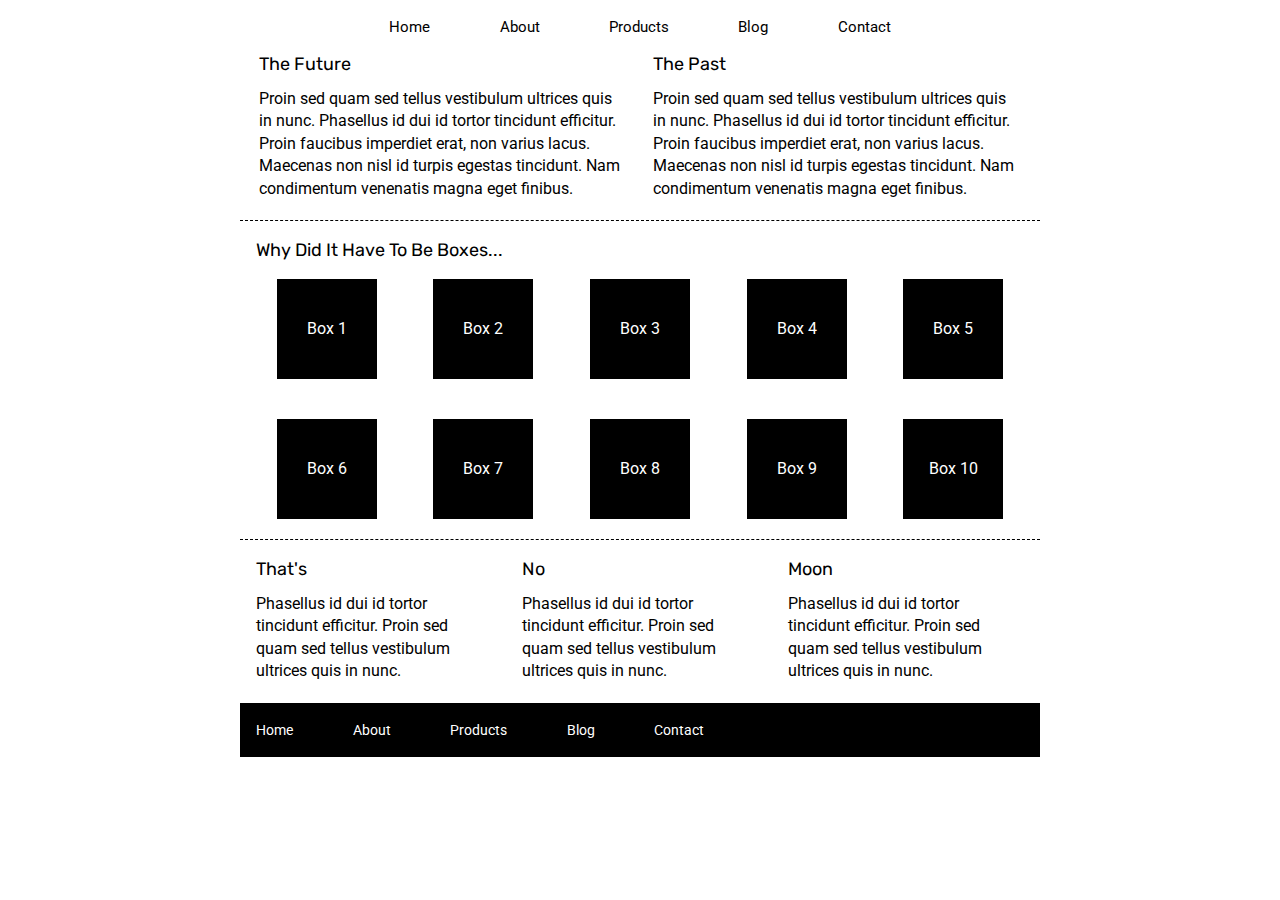
==== index.html @ df97a74a "added header nav" ====
<!doctype html>

<html lang="en">
<head>
  <meta charset="utf-8">

  <title>Sprint Challenge - Home</title>

  <link href="https://fonts.googleapis.com/css?family=Roboto|Rubik" rel="stylesheet">
  <link rel="stylesheet" href="css/index.css">

</head>

<body>
    <header class="header-nav">
        <nav>
            <a href="#">Home</a>
                <a href="#">About</a>
                <a href="#">Products</a>
                <a href="#">Blog</a>
                <a href="#">Contact</a>
        </nav>
        </header>
    <div class="container">
   
        <section class="top-content">
            <div class="text-container">
                <h2>The Future</h2>
                <p>Proin sed quam sed tellus vestibulum ultrices quis in nunc. Phasellus id dui id tortor tincidunt efficitur. Proin faucibus imperdiet erat, non varius lacus. Maecenas non nisl id turpis egestas tincidunt. Nam condimentum venenatis magna eget finibus.</p>
            </div>
            <div class="text-container">
                <h2>The Past</h2>
                <p>Proin sed quam sed tellus vestibulum ultrices quis in nunc. Phasellus id dui id tortor tincidunt efficitur. Proin faucibus imperdiet erat, non varius lacus. Maecenas non nisl id turpis egestas tincidunt. Nam condimentum venenatis magna eget finibus.</p>
            </div>
        </section>
        
        <section class="middle-content">
        
            <h2>Why Did It Have To Be Boxes...</h2>
            
            <div class="boxes">
                <div class="box">Box 1</div>
                <div class="box">Box 2</div>
                <div class="box">Box 3</div>
                <div class="box">Box 4</div>
                <div class="box">Box 5</div>
                <div class="box">Box 6</div>
                <div class="box">Box 7</div>
                <div class="box">Box 8</div>
                <div class="box">Box 9</div>
                <div class="box">Box 10</div>
            </div>
        
        </section>

        <section class="bottom-content">

            <div class="text-container">
                <h2>That's</h2>
                <p>Phasellus id dui id tortor tincidunt efficitur. Proin sed quam sed tellus vestibulum ultrices quis in nunc.</p>
            </div>
            <div class="text-container">
                <h2>No</h2>
                <p>Phasellus id dui id tortor tincidunt efficitur. Proin sed quam sed tellus vestibulum ultrices quis in nunc.</p>
            </div>
            <div class="text-container">
                <h2>Moon</h2>
                <p>Phasellus id dui id tortor tincidunt efficitur. Proin sed quam sed tellus vestibulum ultrices quis in nunc.</p>
            </div>

        </section>
        
        <footer>
            <nav>
                <a href="#">Home</a>
                <a href="#">About</a>
                <a href="#">Products</a>
                <a href="#">Blog</a>
                <a href="#">Contact</a>
            </nav>
        </footer>
    </div><!-- container -->        
</body>
</html>
---- css/index.css ----
/* http://meyerweb.com/eric/tools/css/reset/ 
   v2.0 | 20110126
   License: none (public domain)
*/

html, body, div, span, applet, object, iframe,
h1, h2, h3, h4, h5, h6, p, blockquote, pre,
a, abbr, acronym, address, big, cite, code,
del, dfn, em, img, ins, kbd, q, s, samp,
small, strike, strong, sub, sup, tt, var,
b, u, i, center,
dl, dt, dd, ol, ul, li,
fieldset, form, label, legend,
table, caption, tbody, tfoot, thead, tr, th, td,
article, aside, canvas, details, embed, 
figure, figcaption, footer, header, hgroup, 
menu, nav, output, ruby, section, summary,
time, mark, audio, video {
	margin: 0;
	padding: 0;
	border: 0;
	font-size: 100%;
	font: inherit;
	vertical-align: baseline;
}
/* HTML5 display-role reset for older browsers */
article, aside, details, figcaption, figure, 
footer, header, hgroup, menu, nav, section {
	display: block;
}
body {
	line-height: 1;
}
ol, ul {
	list-style: none;
}
blockquote, q {
	quotes: none;
}
blockquote:before, blockquote:after,
q:before, q:after {
	content: '';
	content: none;
}
table {
	border-collapse: collapse;
	border-spacing: 0;
}

* {
    box-sizing: border-box;
}

html, body {
    height: 100%;
    font-family: 'Roboto', sans-serif;
}

h1, h2, h3, h4, h5 {
    font-size: 18px;
    margin-bottom: 15px;
    font-family: 'Rubik', sans-serif;
}

p {
    line-height: 1.4;
}

.container {
    width: 800px;
    margin: 0 auto;
}

.top-content {
    display: flex;
    flex-wrap: wrap;
    justify-content: space-evenly;
    margin-bottom: 20px;
    border-bottom: 1px dashed black;
}

.top-content .text-container {
    width: 48%;
    padding: 0 1%;
    padding-bottom: 20px;  
}

.middle-content {
    margin-bottom: 20px;
    border-bottom: 1px dashed black;
}

.middle-content h2 {
    padding: 0 2%;
    margin-bottom: 0;
}

.middle-content .boxes {
    display: flex;
    flex-wrap: wrap;
    justify-content: space-evenly;
}

.middle-content .boxes .box {
    width: 12.5%;
    height: 100px;
    background: black;
    margin: 20px 2.5%;
    color: white;
    display: flex;
    align-items: center;
    justify-content: center;
}

.bottom-content {
    display: flex;
    margin: 0 2% 20px;
    justify-content: space-around;
}

.bottom-content .text-container {
    padding-right: 4%;
}

.bottom-content .text-container:last-child {
    padding-right: 0;
}

footer {
    width: 100%;
    background: black;
}

footer nav {
    width: 60%;
    display: flex;
    justify-content: space-between;
    align-items: center;
    padding: 20px 2%;
    font-size: 14px;
}

footer nav a {
    color: white;
    text-decoration: none;
}
header {
    width: 100%;
    margin: 0 20% 0 20%;
}

header nav {
    width: 60%;
    display: flex;
    justify-content: space-evenly;
    align-items: center;
    padding: 20px 5%;
    font-size: 15px;
}

header nav a {
    color: black;
    text-decoration: none;
}
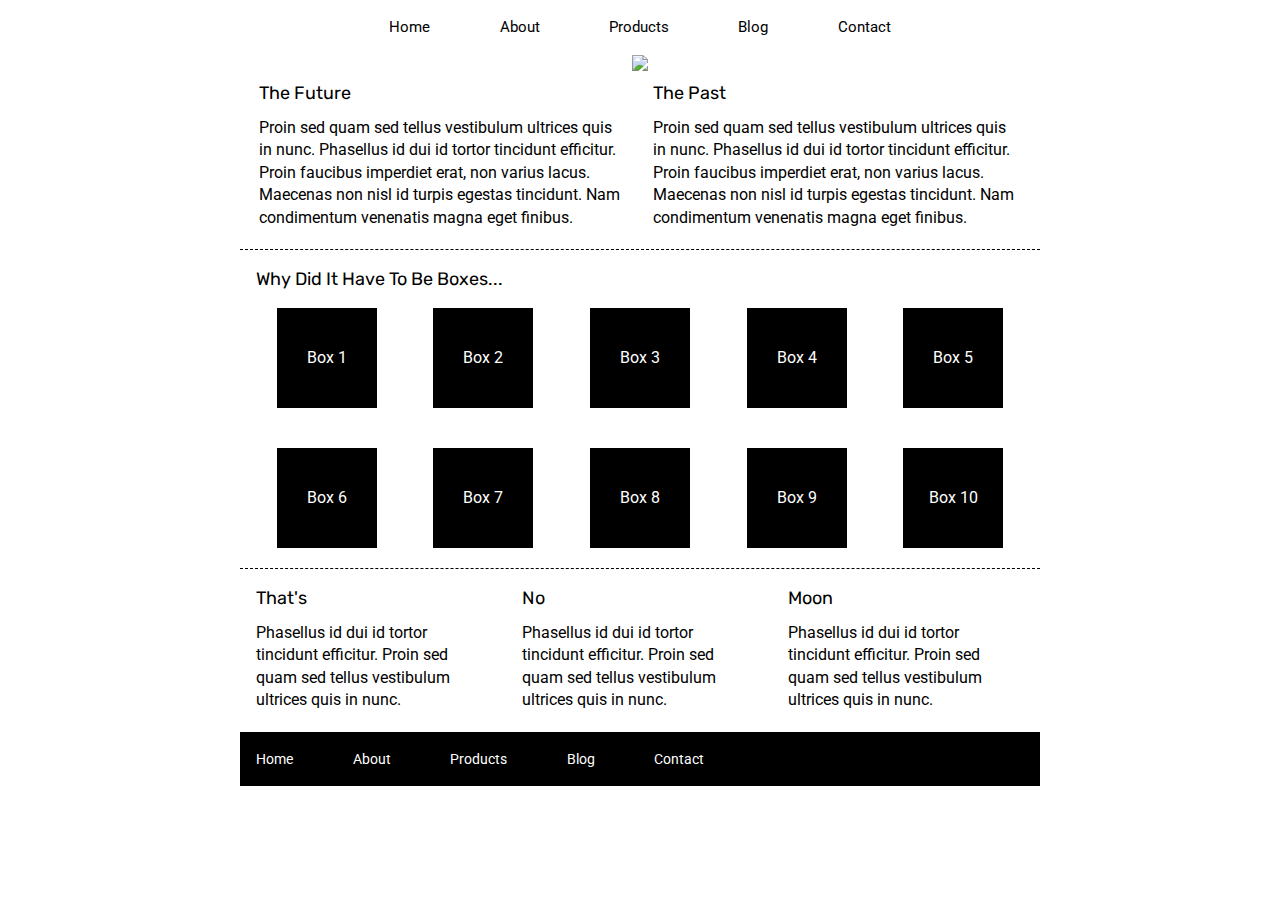
==== commit b806d789: "added and adjusted image on home page" ====
--- a/index.html
+++ b/index.html
@@ -21,6 +21,9 @@
                 <a href="#">Contact</a>
         </nav>
         </header>
+        <div class="img-container">
+            <img class="resize" src="https://media.gettyimages.com/photos/tallebudgera-creek-aerials-picture-id1159116508?s=2048x2048">
+        </div>
     <div class="container">
    
         <section class="top-content">
--- a/css/index.css
+++ b/css/index.css
@@ -161,4 +161,14 @@
 header nav a {
     color: black;
     text-decoration: none;
+}
+
+.resize {
+    width: 40%;
+    padding: 0 0 10px 0; 
+}
+
+.img-container {
+    width: 100%;
+text-align: center;
 }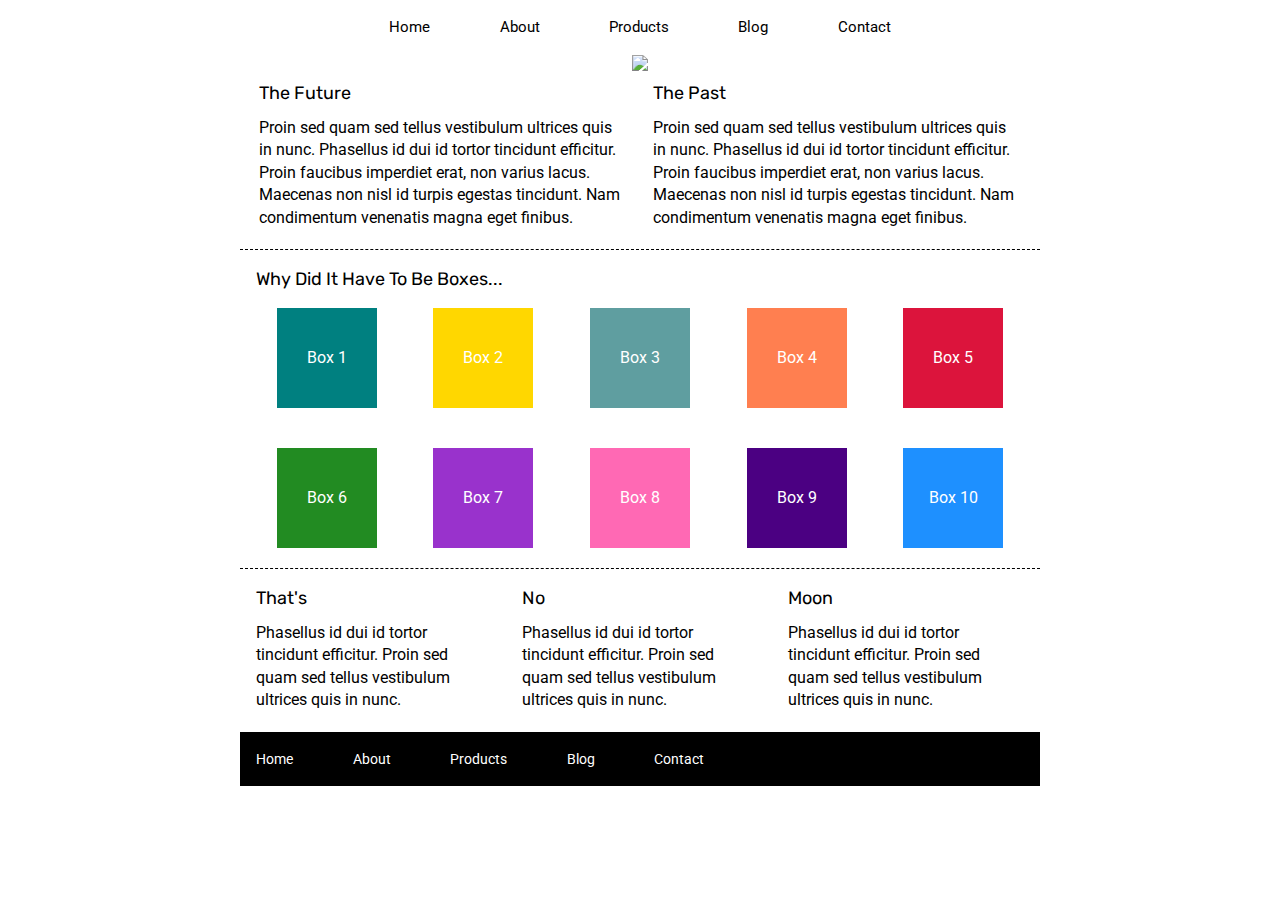
==== commit f274d80e: "added link animation and changed box colors" ====
--- a/index.html
+++ b/index.html
@@ -14,8 +14,8 @@
 <body>
     <header class="header-nav">
         <nav>
-            <a href="#">Home</a>
-                <a href="#">About</a>
+            <a href="index.html">Home</a>
+                <a href="about.html">About</a>
                 <a href="#">Products</a>
                 <a href="#">Blog</a>
                 <a href="#">Contact</a>
@@ -42,16 +42,16 @@
             <h2>Why Did It Have To Be Boxes...</h2>
             
             <div class="boxes">
-                <div class="box">Box 1</div>
-                <div class="box">Box 2</div>
-                <div class="box">Box 3</div>
-                <div class="box">Box 4</div>
-                <div class="box">Box 5</div>
-                <div class="box">Box 6</div>
-                <div class="box">Box 7</div>
-                <div class="box">Box 8</div>
-                <div class="box">Box 9</div>
-                <div class="box">Box 10</div>
+                <div id="box1" class="box">Box 1</div>
+                <div id="box2" class="box">Box 2</div>
+                <div id="box3" class="box">Box 3</div>
+                <div id="box4" class="box">Box 4</div>
+                <div id="box5" class="box">Box 5</div>
+                <div id="box6" class="box">Box 6</div>
+                <div id="box7" class="box">Box 7</div>
+                <div id="box8" class="box">Box 8</div>
+                <div id="box9" class="box">Box 9</div>
+                <div id="box10" class="box">Box 10</div>
             </div>
         
         </section>
@@ -75,8 +75,8 @@
         
         <footer>
             <nav>
-                <a href="#">Home</a>
-                <a href="#">About</a>
+                <a href="index.html">Home</a>
+                <a href="about.html">About</a>
                 <a href="#">Products</a>
                 <a href="#">Blog</a>
                 <a href="#">Contact</a>
--- a/css/index.css
+++ b/css/index.css
@@ -171,4 +171,78 @@
 .img-container {
     width: 100%;
 text-align: center;
+}
+
+.section1 {
+    width: 98%;
+    display: flex;
+    justify-content: space-evenly;
+    
+}
+
+.section2 {
+    width: 98%;
+    display: flex;
+    justify-content: space-evenly;
+   
+}
+
+.info {
+    margin-bottom: 20px;
+    
+}
+
+.item1, .item2, .item3, .item4 {
+    width: 100%;
+   
+    align-self: center;
+    padding: 0;
+    margin: 10px;
+    text-align: center;
+}
+
+.last-info {
+    padding: 20px 0 20px 0;
+}
+
+button {
+    border-radius: 5px;
+    font-size: 12px;
+    padding: 8px;
+}
+
+
+a:hover {
+    background: dimgray;
+}
+
+#box1 {
+    background: teal;
+}
+#box2 {
+    background: gold;
+}
+#box3 {
+    background: cadetblue;
+}
+#box4 {
+    background: coral;
+}
+#box5 {
+    background: crimson;
+}
+#box6 {
+    background: forestgreen;
+}
+#box7 {
+    background: darkorchid;
+}
+#box8 {
+    background: hotpink;
+}
+#box9 {
+    background: indigo;
+}
+#box10 {
+    background: dodgerblue;
 }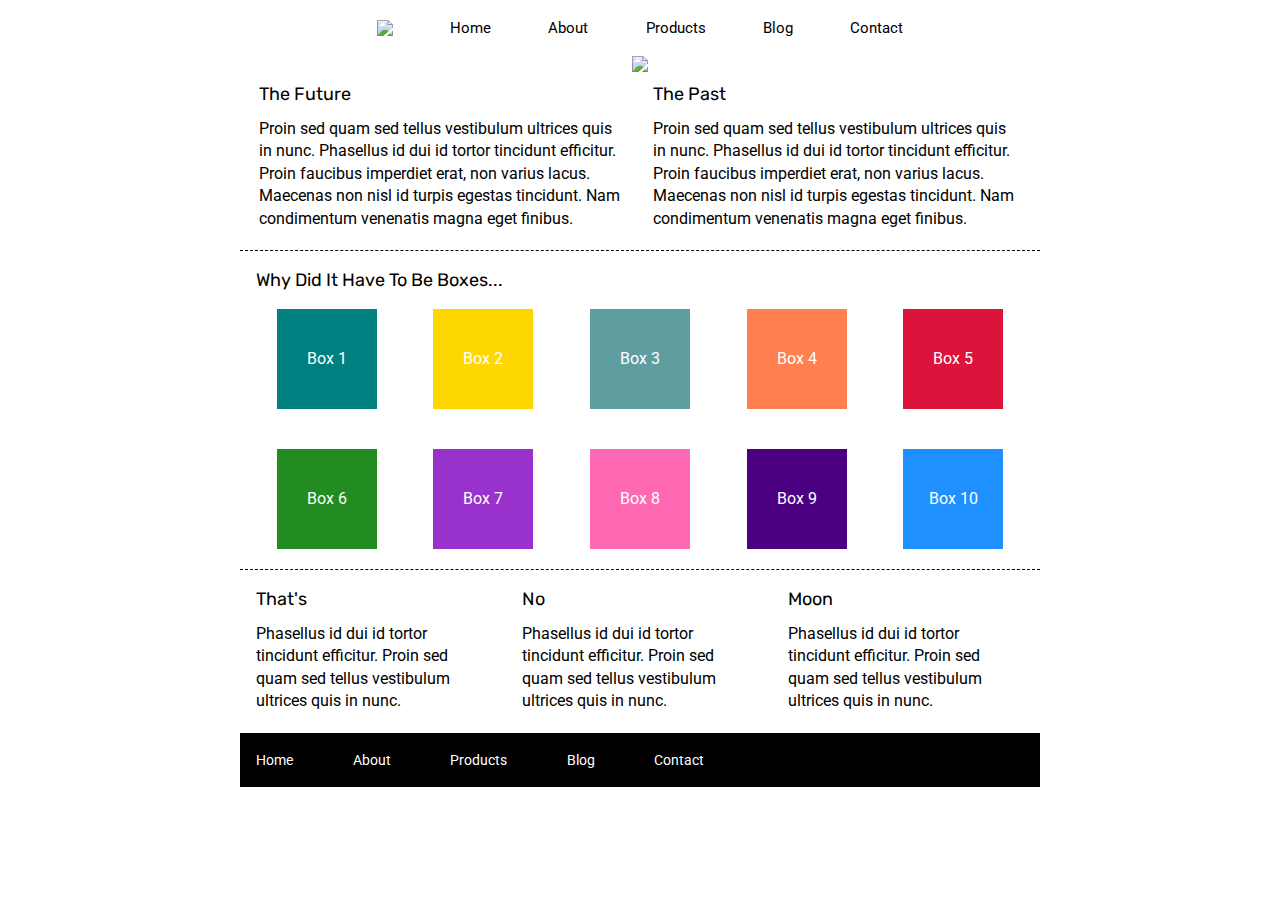
==== commit ad6ced35: "added lambda logo and jumbo in index and about website." ====
--- a/index.html
+++ b/index.html
@@ -13,8 +13,9 @@
 
 <body>
     <header class="header-nav">
-        <nav>
-            <a href="index.html">Home</a>
+        <nav> 
+            <img src="img/lambda-black.png">
+                <a href="index.html">Home</a>
                 <a href="about.html">About</a>
                 <a href="#">Products</a>
                 <a href="#">Blog</a>
@@ -22,7 +23,7 @@
         </nav>
         </header>
         <div class="img-container">
-            <img class="resize" src="https://media.gettyimages.com/photos/tallebudgera-creek-aerials-picture-id1159116508?s=2048x2048">
+            <img class="resize" src="img/jumbo.jpg">
         </div>
     <div class="container">
    
